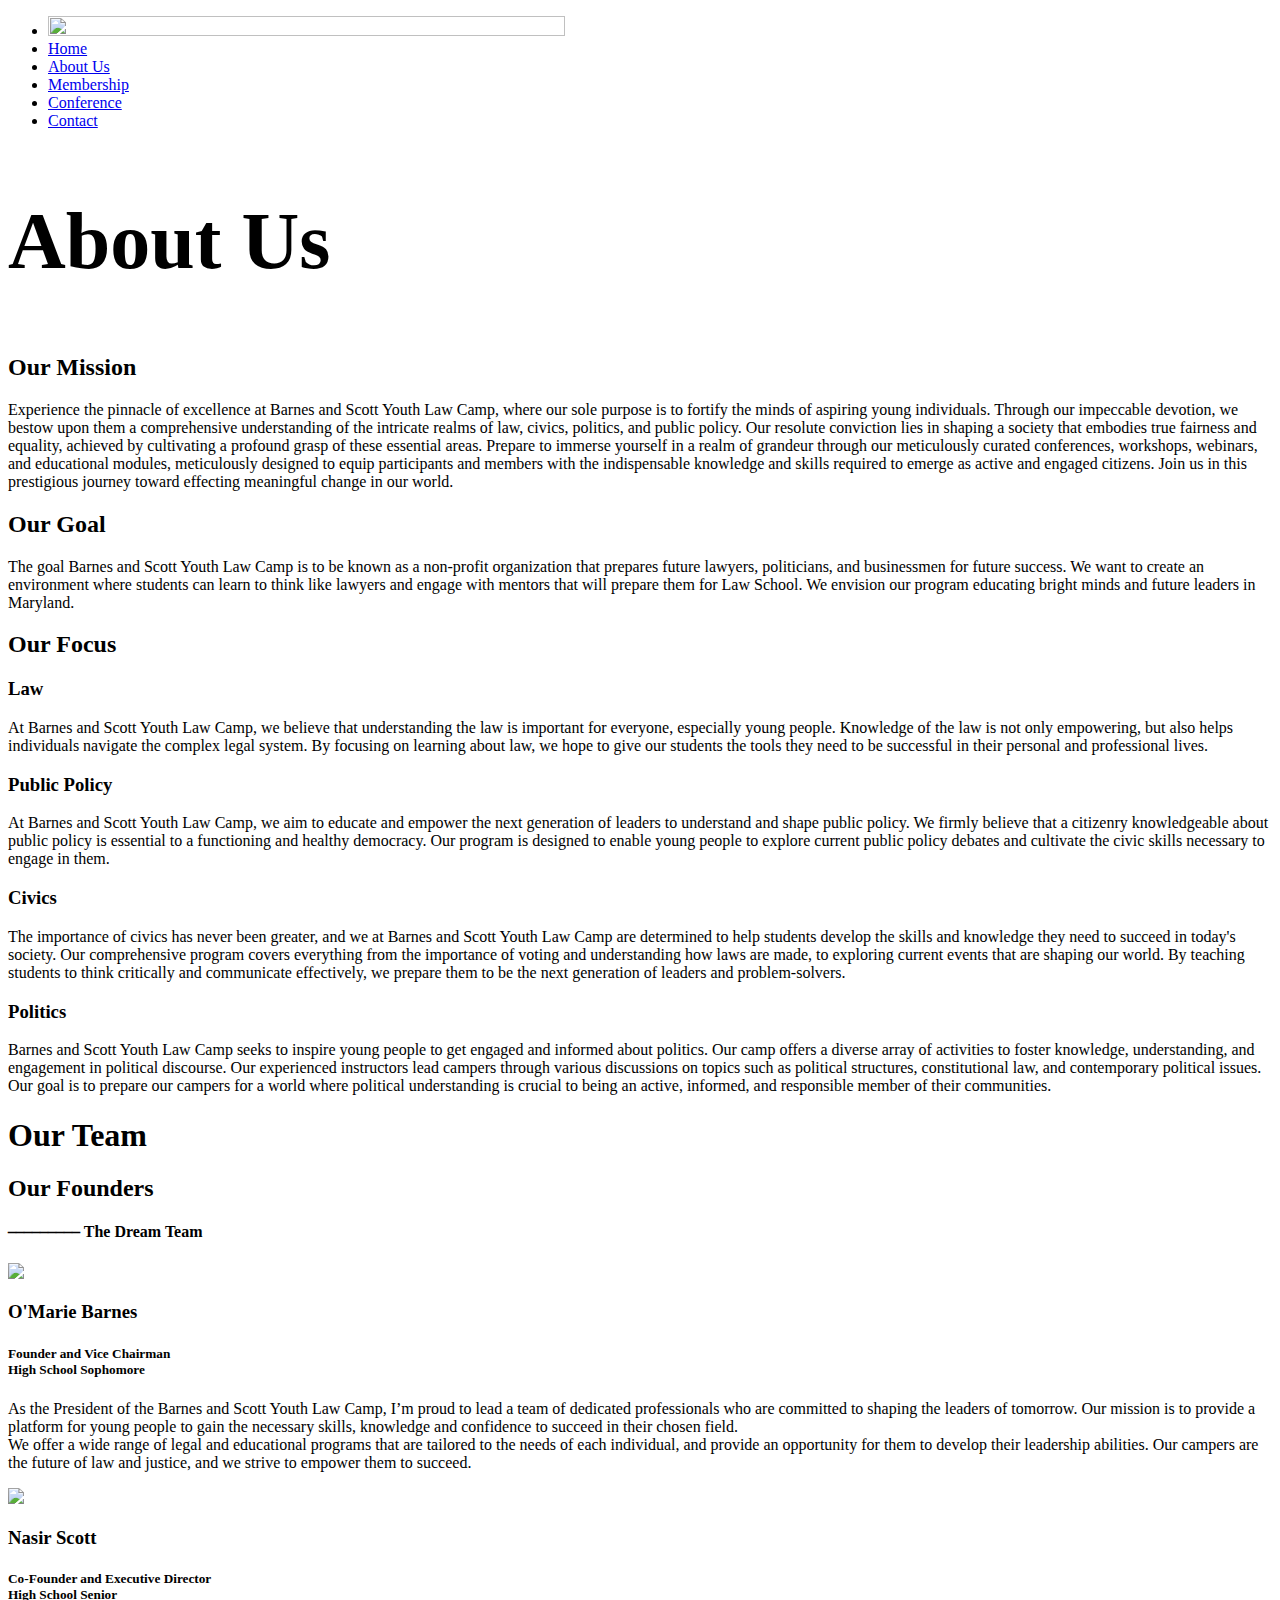
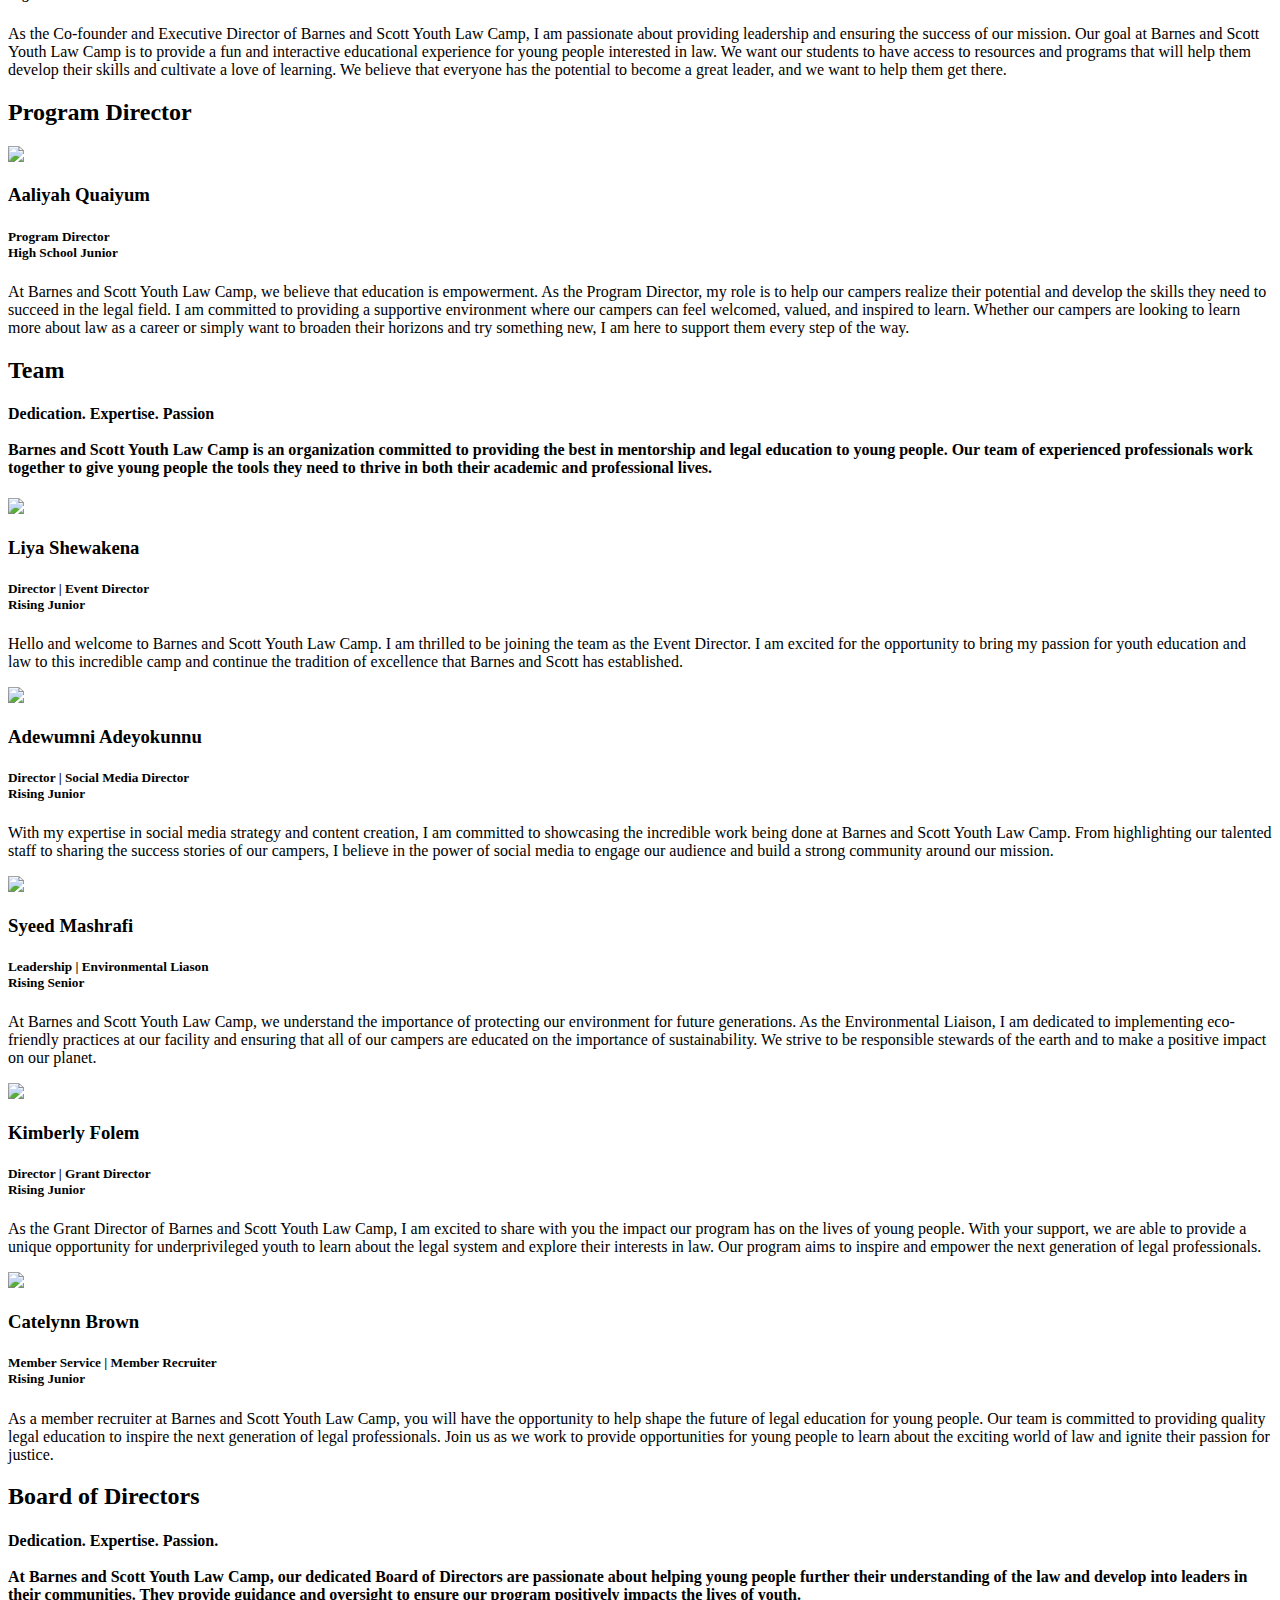
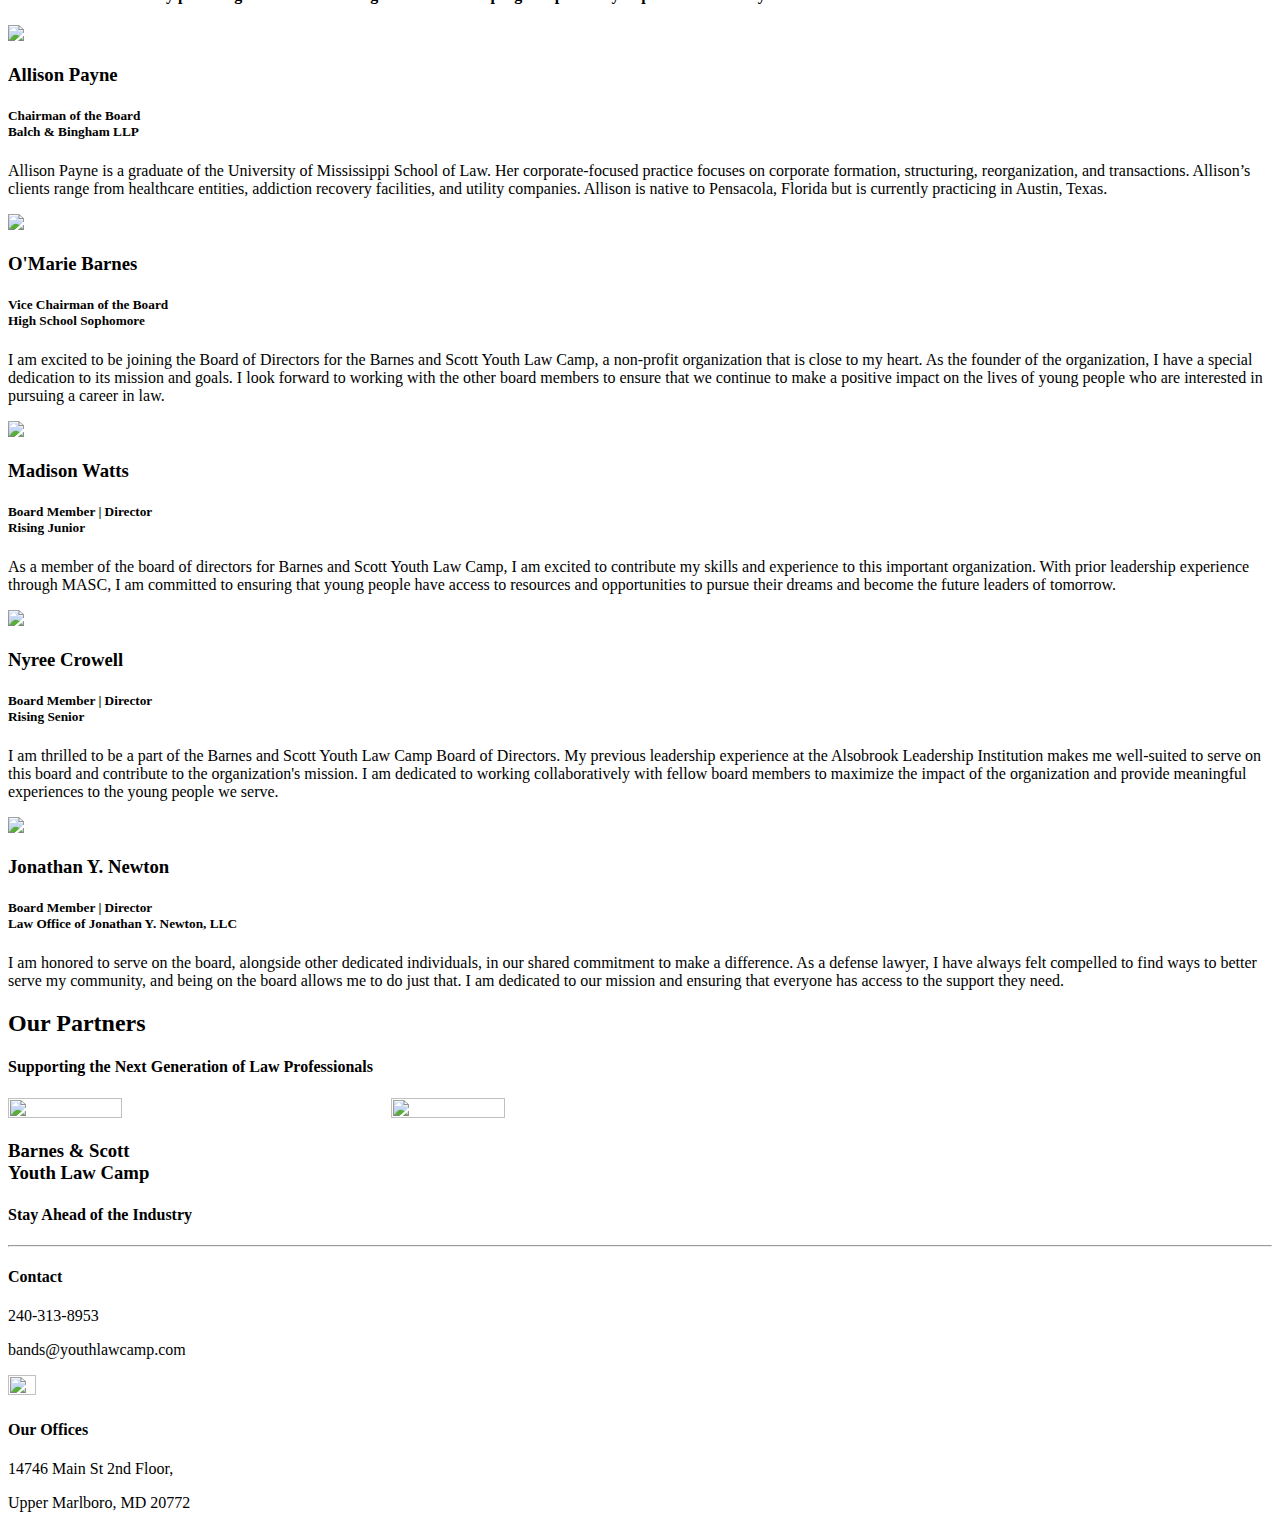
==== about.html @ f1bccf70 "Create about.html" ====
<!DOCTYPE html>
<html>
  <head>
   <title>About Us | Barnes & Scott Youth Law Camp</title>
    <meta charset="UTF-8">
    <link rel="stylesheet" href="about.css">
    <link rel="icon" type="image/webp" href="/bsylc/images/logo.webp">
  </head>
  
  <body>
    <div class="header">
      <div class="navigation">
        <ul>
          <li><img src="/bsylc/images/logo.webp" style="height: 65%; width: 65%;"></li>
          <li><a href="/bsylc-revised">Home</a></li>
          <li><a href="/bsylc-revised/about">About Us</a></li>
          <li><a href="/bsylc-revised/membership">Membership</a></li>
          <li><a href="/bsylc-revised/conference">Conference</a></li>
          <li><a href="#contact">Contact</a></li>
        </ul>
      </div>
       <section id="about">
      <div class="about">
        <div class="about-header">
      <h2 style="font-size: 500%;">About Us</h2>
        </div>
        <div class="about-top">
        <div class="about-top-mission">
          <h2>Our Mission</h2>
          <p>Experience the pinnacle of excellence at ​Barnes and Scott Youth Law Camp, where our sole purpose is to fortify the minds of aspiring young individuals. Through our impeccable devotion, we bestow upon them a comprehensive understanding of the intricate realms of law, civics, politics, and public policy. Our resolute conviction lies in shaping a society that embodies true fairness and equality, achieved by cultivating a profound grasp of these essential areas. Prepare to immerse yourself in a realm of grandeur through our meticulously curated conferences, workshops, webinars, and educational modules, meticulously designed to equip participants and members with the indispensable knowledge and skills required to emerge as active and engaged citizens. Join us in this prestigious journey toward effecting meaningful change in our world.</p>
        </div>
        <div class="about-top-goal">
          <h2>Our Goal</h2>
          <p>The goal Barnes and Scott Youth Law Camp is to be known as a non-profit organization that prepares future lawyers, politicians, and businessmen for future success. We want to create an environment where students can learn to think like lawyers and engage with mentors that will prepare them for Law School. We envision our program educating bright minds and future leaders in Maryland.</p>
        </div>
        </div>
    <div class="about-focus">
    <div class="about-focus-header">
      <h2>Our Focus</h2>
      </div>
      <div class="about-focus-columns">
    <div class="about-focus-columns-law">
        <h3>Law</h3>
        <p>At Barnes and Scott Youth Law Camp, we believe that understanding the law is important for everyone, especially young people. Knowledge of the law is not only empowering, but also helps individuals navigate the complex legal system. By focusing on learning about law, we hope to give our students the tools they need to be successful in their personal and professional lives.</p>
      </div>
      <div class="about-focus-columns-publicpolicy">
        <h3>Public Policy</h3>
        <p>At Barnes and Scott Youth Law Camp, we aim to educate and empower the next generation of leaders to understand and shape public policy. We firmly believe that a citizenry knowledgeable about public policy is essential to a functioning and healthy democracy. Our program is designed to enable young people to explore current public policy debates and cultivate the civic skills necessary to engage in them.</p>
      </div>
      <div class="about-focus-columns-civics">
        <h3>Civics</h3>
        <p>The importance of civics has never been greater, and we at Barnes and Scott Youth Law Camp are determined to help students develop the skills and knowledge they need to succeed in today's society. Our comprehensive program covers everything from the importance of voting and understanding how laws are made, to exploring current events that are shaping our world. By teaching students to think critically and communicate effectively, we prepare them to be the next generation of leaders and problem-solvers.</p>
      </div>
      <div class="about-focus-columns-politics">
        <h3>Politics</h3>
        <p>Barnes and Scott Youth Law Camp seeks to inspire young people to get engaged and informed about politics. Our camp offers a diverse array of activities to foster knowledge, understanding, and engagement in political discourse. Our experienced instructors lead campers through various discussions on topics such as political structures, constitutional law, and contemporary political issues. Our goal is to prepare our campers for a world where political understanding is crucial to being an active, informed, and responsible member of their communities.</p>
      </div>
      </div>
    </div>
      </div>
    </section>
      <section id="team">
      <h1>Our Team</h1>
</div>
<div class="founders">
<div class="founders-header">
  <h2>Our Founders</h2>
  <h4>⎯⎯⎯⎯⎯⎯⎯⎯⎯   The Dream Team</h4>
  </div>
  <div class="founders-columns">
  <div class="founders-columns-barnes">
    <img src="/bsylc/images/founders-columns-barnes.webp">
    <h3>O'Marie Barnes</h3>
    <h5>Founder and Vice Chairman<br>High School Sophomore</h5>
    <p>As the President of the Barnes and Scott Youth Law Camp, I’m proud to lead a team of dedicated professionals who are committed to shaping the leaders of tomorrow. Our mission is to provide a platform for young people to gain the necessary skills, knowledge and confidence to succeed in their chosen field.<br>We offer a wide range of legal and educational programs that are tailored to the needs of each individual, and provide an opportunity for them to develop their leadership abilities. Our campers are the future of law and justice, and we strive to empower them to succeed.</p>
  </div>
  <div class="founders-columns-scott">
    <img src="/bsylc/images/founders-columns-scott.webp">
    <h3>Nasir Scott</h3>
    <h5>Co-Founder and Executive Director<br>High School Senior</h5>
    <p>As the Co-founder and Executive Director of Barnes and Scott Youth Law Camp, I am passionate about providing leadership and ensuring the success of our mission. Our goal at Barnes and Scott Youth Law Camp is to provide a fun and interactive educational experience for young people interested in law. We want our students to have access to resources and programs that will help them develop their skills and cultivate a love of learning. We believe that everyone has the potential to become a great leader, and we want to help them get there.</p>
  </div>
  </div>
  </div>
<div class="programdirector">
  <div class="programdirector-header">
  <h2>Program Director</h2>
  </div>
  <div class="programdirector-columns">
  <div class="programdirector-columns-quaiyum">
  <img src="/bsylc/images/programdirector-columns-quaiyum.webp">
  <h3>Aaliyah Quaiyum</h3>
  <h5>Program Director<br>High School Junior</h5>
  <p>At Barnes and Scott Youth Law Camp, we believe that education is empowerment. As the Program Director, my role is to help our campers realize their potential and develop the skills they need to succeed in the legal field. I am committed to providing a supportive environment where our campers can feel welcomed, valued, and inspired to learn. Whether our campers are looking to learn more about law as a career or simply want to broaden their horizons and try something new, I am here to support them every step of the way.</p>
  </div>
  </div>
</div>
<div class="team">
  <div class="team-header">
  <h2>Team</h2>
  <h4>Dedication. Expertise. Passion<br><br>Barnes and Scott Youth Law Camp is an organization committed to providing the best in mentorship and legal education to young people. Our team of experienced professionals work together to give young people the tools they need to thrive in both their academic and professional lives.</h5>
  </div>
  <div class="team-columns">
    <div class="team-columns-shewakena">
  <img src="/bsylc/images/team-columns-shewakena.webp">
  <h3>Liya Shewakena</h3>
  <h5>Director | Event Director<br>Rising Junior</h5>
  <p>Hello and welcome to Barnes and Scott Youth Law Camp. I am thrilled to be joining the team as the Event Director. I am excited for the opportunity to bring my passion for youth education and law to this incredible camp and continue the tradition of excellence that Barnes and Scott has established.</p>
</div>
<div class="team-columns-adeyokunnu">
  <img src="/bsylc/images/team-columns-adeyokunnu.webp">
<h3>Adewumni Adeyokunnu</h3>
<h5>Director | Social Media Director<br>Rising Junior</h5>
<p>With my expertise in social media strategy and content creation, I am committed to showcasing the incredible work being done at Barnes and Scott Youth Law Camp. From highlighting our talented staff to sharing the success stories of our campers, I believe in the power of social media to engage our audience and build a strong community around our mission.</p>
</div>
  <div class="team-columns-mashrafi">
    <img src="/bsylc/images/team-columns-mashrafi.webp">
<h3>Syeed Mashrafi</h3>
<h5>Leadership | Environmental Liason<br>Rising Senior</h5>
<p>At Barnes and Scott Youth Law Camp, we understand the importance of protecting our environment for future generations. As the Environmental Liaison, I am dedicated to implementing eco-friendly practices at our facility and ensuring that all of our campers are educated on the importance of sustainability. We strive to be responsible stewards of the earth and to make a positive impact on our planet.</p>
  </div>
  <div class="team-columns-folem">
    <img src="/bsylc/images/team-columns-folem.webp">
<h3>Kimberly Folem</h3>
<h5>Director | Grant Director<br>Rising Junior</h5>
<p>As the Grant Director of Barnes and Scott Youth Law Camp, I am excited to share with you the impact our program has on the lives of young people. With your support, we are able to provide a unique opportunity for underprivileged youth to learn about the legal system and explore their interests in law. Our program aims to inspire and empower the next generation of legal professionals.</p>
  </div>
  <div class="team-columns-brown">
    <img src="/bsylc/images/team-columns-brown.webp">
    <h3>Catelynn Brown</h3>
    <h5>Member Service | Member Recruiter<br>Rising Junior</h5>
    <p>As a member recruiter at Barnes and Scott Youth Law Camp, you will have the opportunity to help shape the future of legal education for young people. Our team is committed to providing quality legal education to inspire the next generation of legal professionals. Join us as we work to provide opportunities for young people to learn about the exciting world of law and ignite their passion for justice.</p>
  </div>
  </div>
  </div>
  <div class="directors">
    <div class="directors-header">
    <h2>Board of Directors</h2>
    <h4>Dedication. Expertise. Passion.<br><br>At Barnes and Scott Youth Law Camp, our dedicated Board of Directors are passionate about helping young people further their understanding of the law and develop into leaders in their communities. They provide guidance and oversight to ensure our program positively impacts the lives of youth.</h5>
    </div>
    <div class="directors-columns">
      <div class="directors-columns-payne">
      <img src="/bsylc/images/directors-columns-payne.webp">
  <h3>Allison Payne</h3>
<h5>Chairman of the Board<br>Balch & Bingham LLP</h5>
<p>Allison Payne is a graduate of the University of Mississippi School of Law. Her corporate-focused practice focuses on corporate formation, structuring, reorganization, and transactions. Allison’s clients range from healthcare entities, addiction recovery facilities, and utility companies. Allison is native to Pensacola, Florida but is currently practicing in Austin, Texas.</p>
    </div>
    <div class="directors-columns-barnes">
      <img src="/bsylc/images/directors-columns-barnes.webp">
      <h3>O'Marie Barnes</h3>
      <h5>Vice Chairman of the Board<br>High School Sophomore</h5>
      <p>I am excited to be joining the Board of Directors for the Barnes and Scott Youth Law Camp, a non-profit organization that is close to my heart. As the founder of the organization, I have a special dedication to its mission and goals. I look forward to working with the other board members to ensure that we continue to make a positive impact on the lives of young people who are interested in pursuing a career in law.</p>
    </div>
    <div class="directors-columns-watts">
      <img src="/bsylc/images/directors-columns-watts.webp">
      <h3>Madison Watts</h3>
      <h5>Board Member | Director<br>Rising Junior</h5>
      <p>As a member of the board of directors for Barnes and Scott Youth Law Camp, I am excited to contribute my skills and experience to this important organization. With prior leadership experience through MASC, I am committed to ensuring that young people have access to resources and opportunities to pursue their dreams and become the future leaders of tomorrow.</p>
    </div>
    <div class="directors-columns-crowell">
      <img src="/bsylc/images/directors-columns-crowell.webp">
      <h3>Nyree Crowell</h3>
      <h5>Board Member | Director<br>Rising Senior</h5>
      <p>I am thrilled to be a part of the Barnes and Scott Youth Law Camp Board of Directors. My previous leadership experience at the Alsobrook Leadership Institution makes me well-suited to serve on this board and contribute to the organization's mission. I am dedicated to working collaboratively with fellow board members to maximize the impact of the organization and provide meaningful experiences to the young people we serve.</p>
  </div>
    <div class="directors-columns-newton">
      <img src="/bsylc/images/directors-columns-newton.webp">
      <h3>Jonathan Y. Newton</h3>
      <h5>Board Member | Director<br>Law Office of Jonathan Y. Newton, LLC</h5>
      <p>I am honored to serve on the board, alongside other dedicated individuals, in our shared commitment to make a difference. As a defense lawyer, I have always felt compelled to find ways to better serve my community, and being on the board allows me to do just that. I am dedicated to our mission and ensuring that everyone has access to the support they need.</p>
  </div>
    </div>
  </div>
  </section>

       <section id="partners">
    <div class="partners">
    <div class="partners-header">
      <h2>Our Partners</h2>
      </div>
      <div class="partners-desc">
      <h4>Supporting the Next Generation of Law Professionals</h4>
      </div>
      <div class="partners-logos">
      <img src="/bsylc/images/partners-logos1.webp" height=30% width=30%>
      <img src="/bsylc/images/partners-logos2.webp" height=30% width=30%>
      </div>
    </div>
    </section>
    <section id="contact">
    <div class="footer">
      <footer>
      <div class="footer-text">
        <h3>Barnes & Scott <br> Youth Law Camp</h3>
        <h4>Stay Ahead of the Industry</h4>
        </div>
        <hr>
        <div class="footer-contact">
       <div class="footer-contact-main">
       <h4>Contact</h4>
       <p>240-313-8953</p>
       <p>bands@youthlawcamp.com</p>
       </div>
          <div class="footer-contact-insta">
          <a href="https://www.instagram.com/barnesandscott.ylc" target="_blank">
  <img src="/bsylc/images/instagram.png" style="height: 15%; width: 15%;">
</a>
        </div>
       <div class="footer-contact-map">
          <h4>Our Offices</h4>
          <p>14746 Main St 2nd Floor, </p><p>Upper Marlboro, MD 20772</p>
          </div>
        </div>
      </footer>
    </div>
    </section>
  </body>

</html>
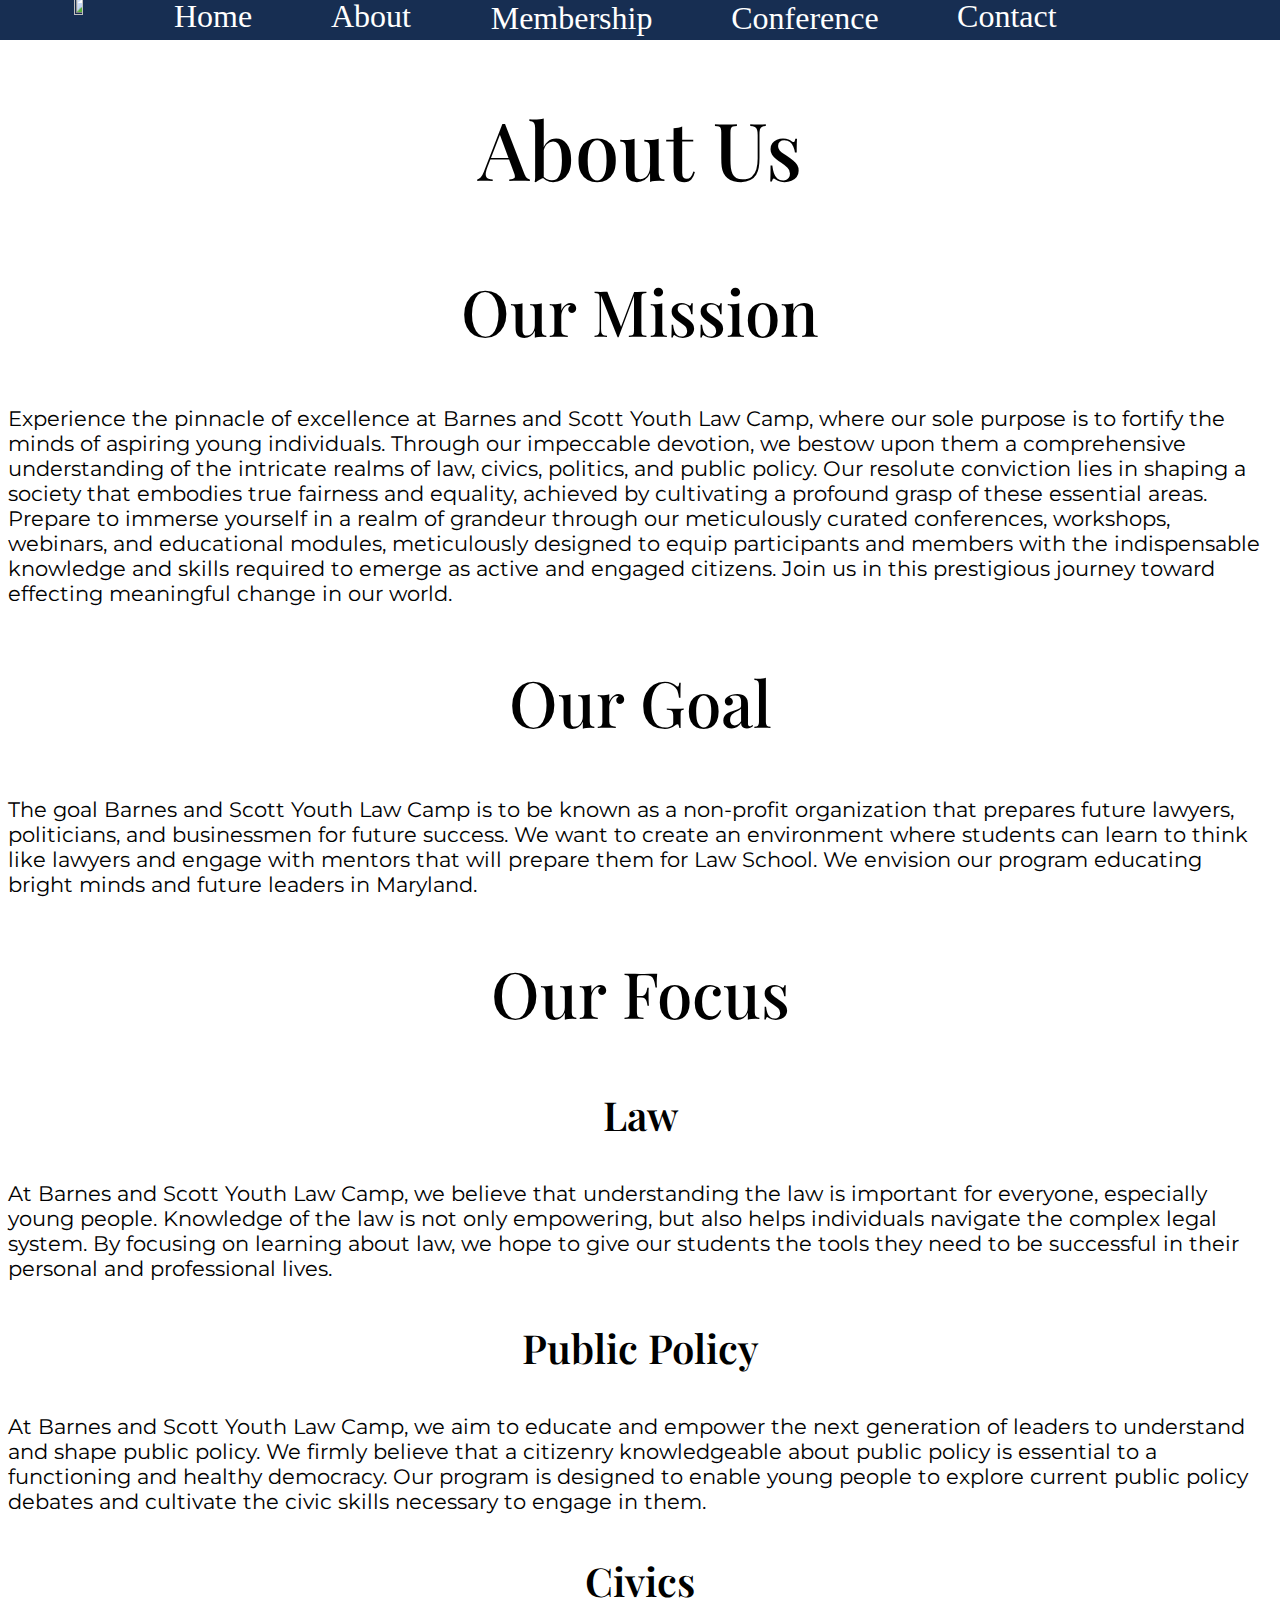
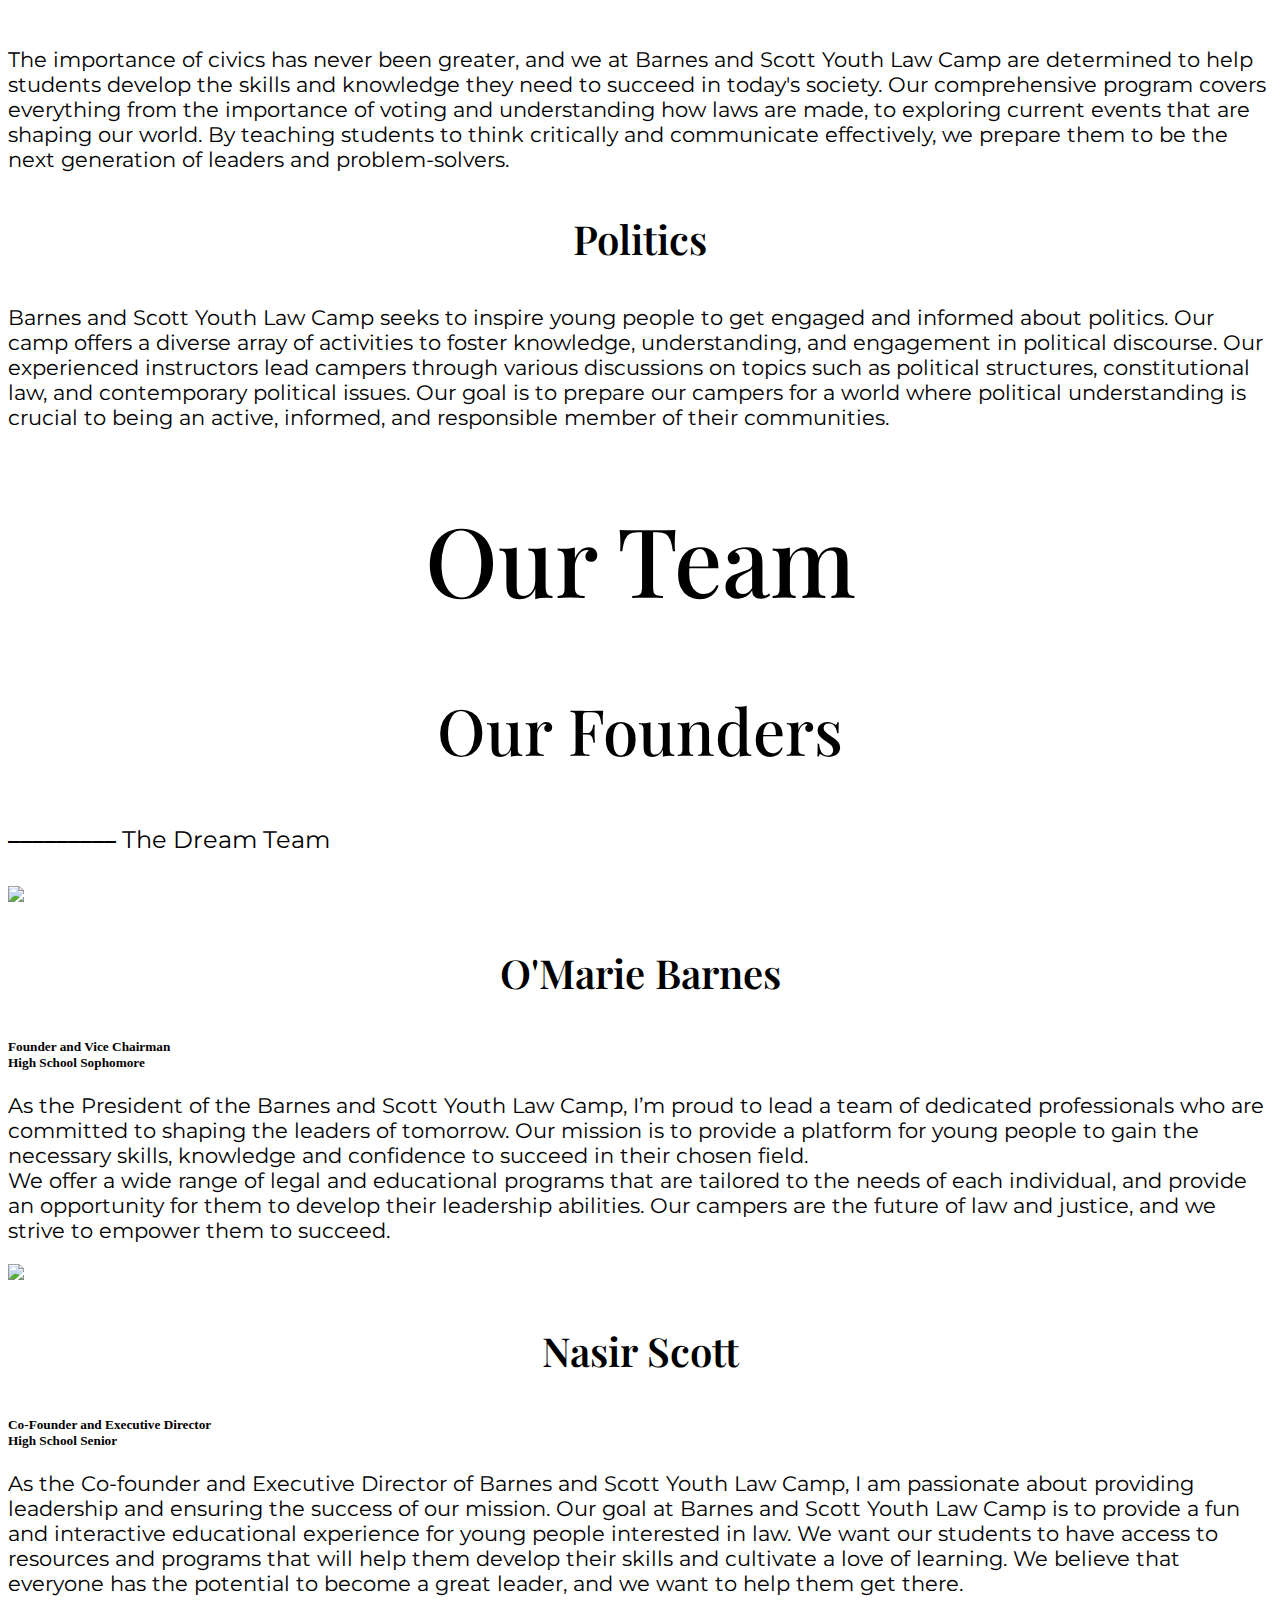
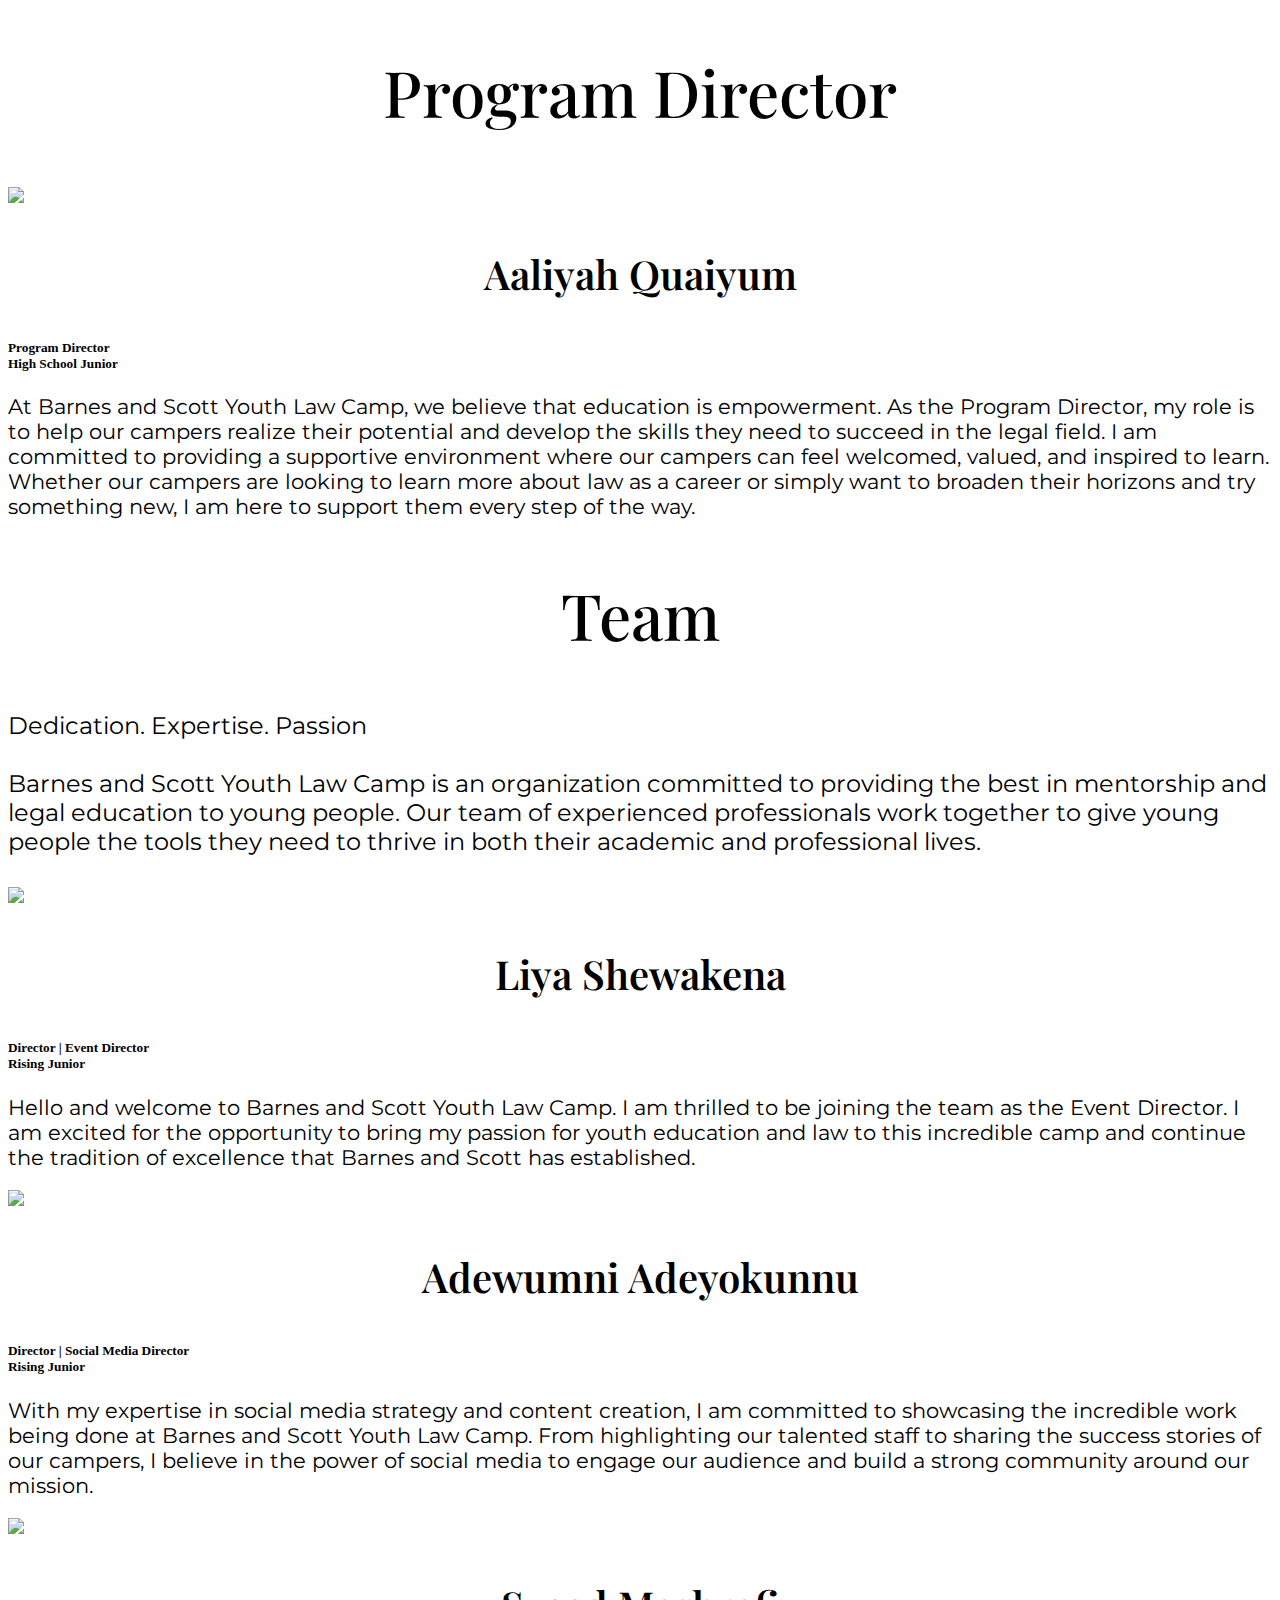
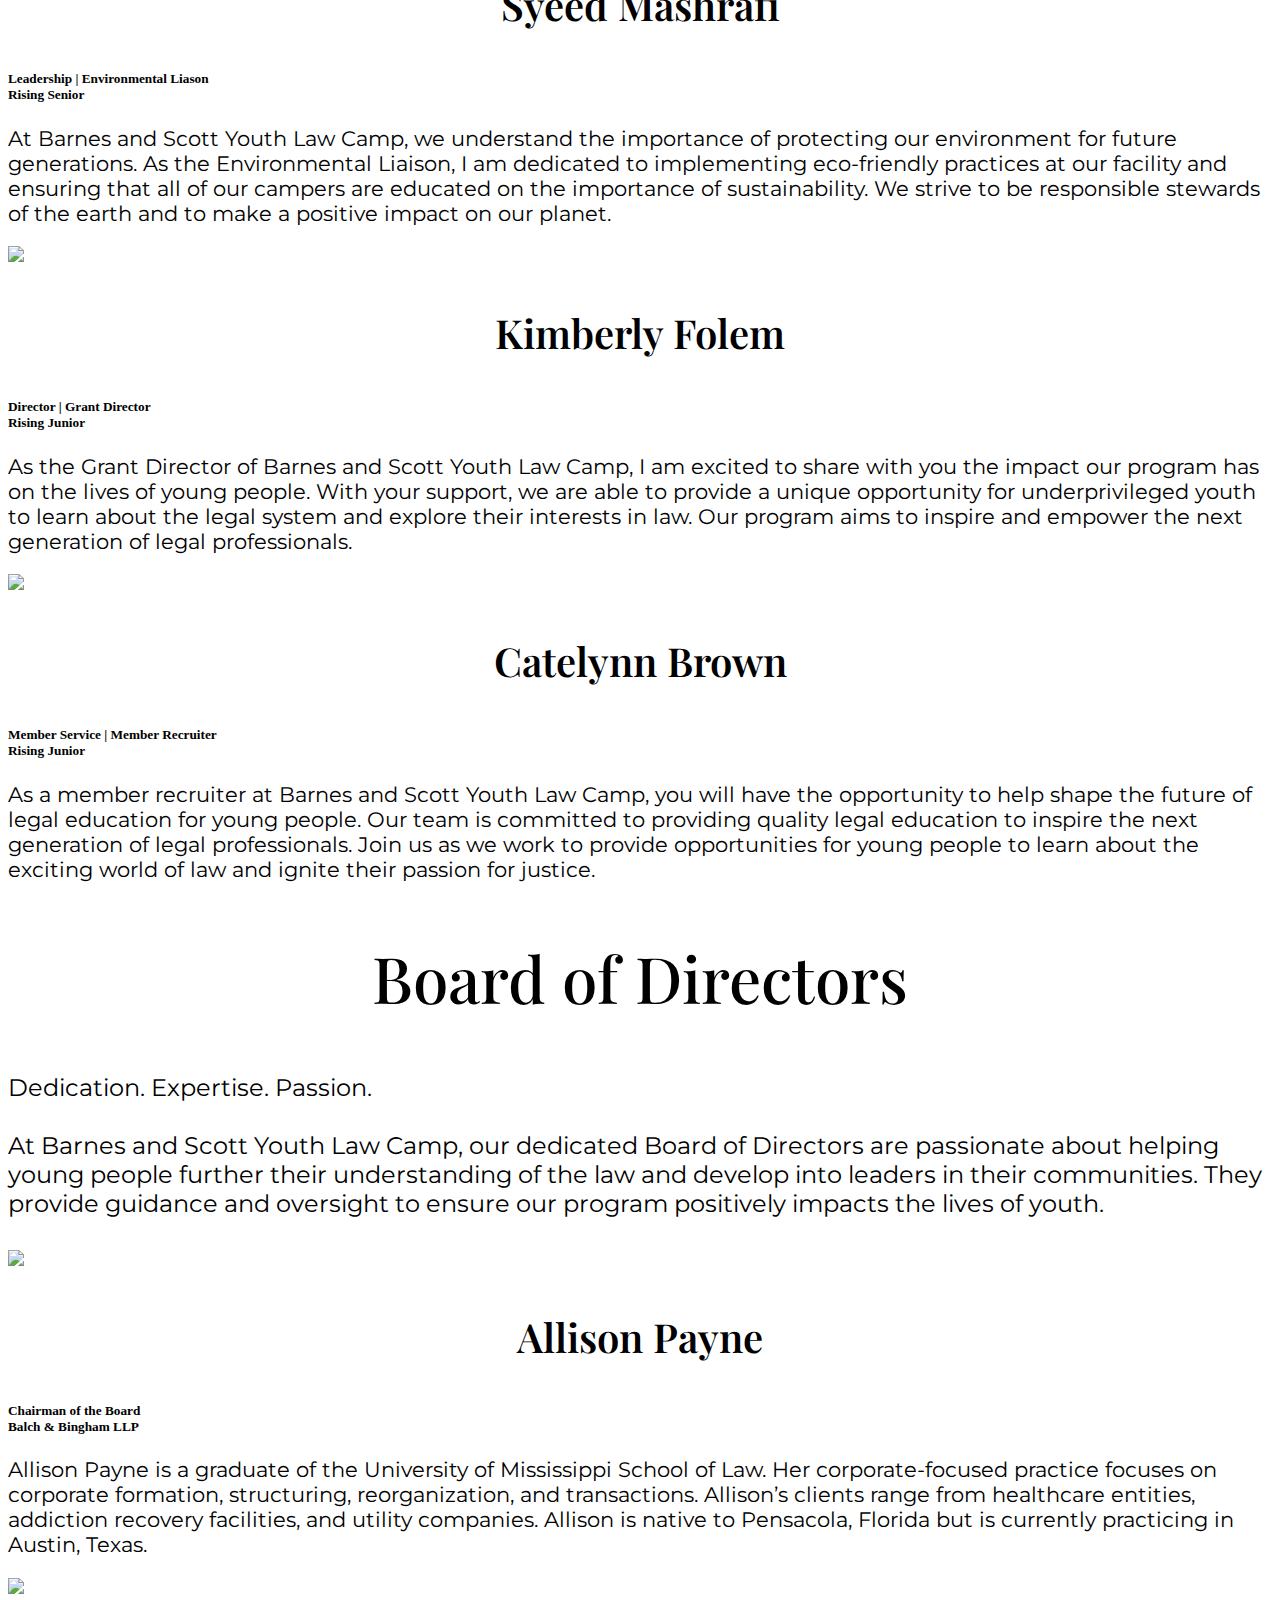
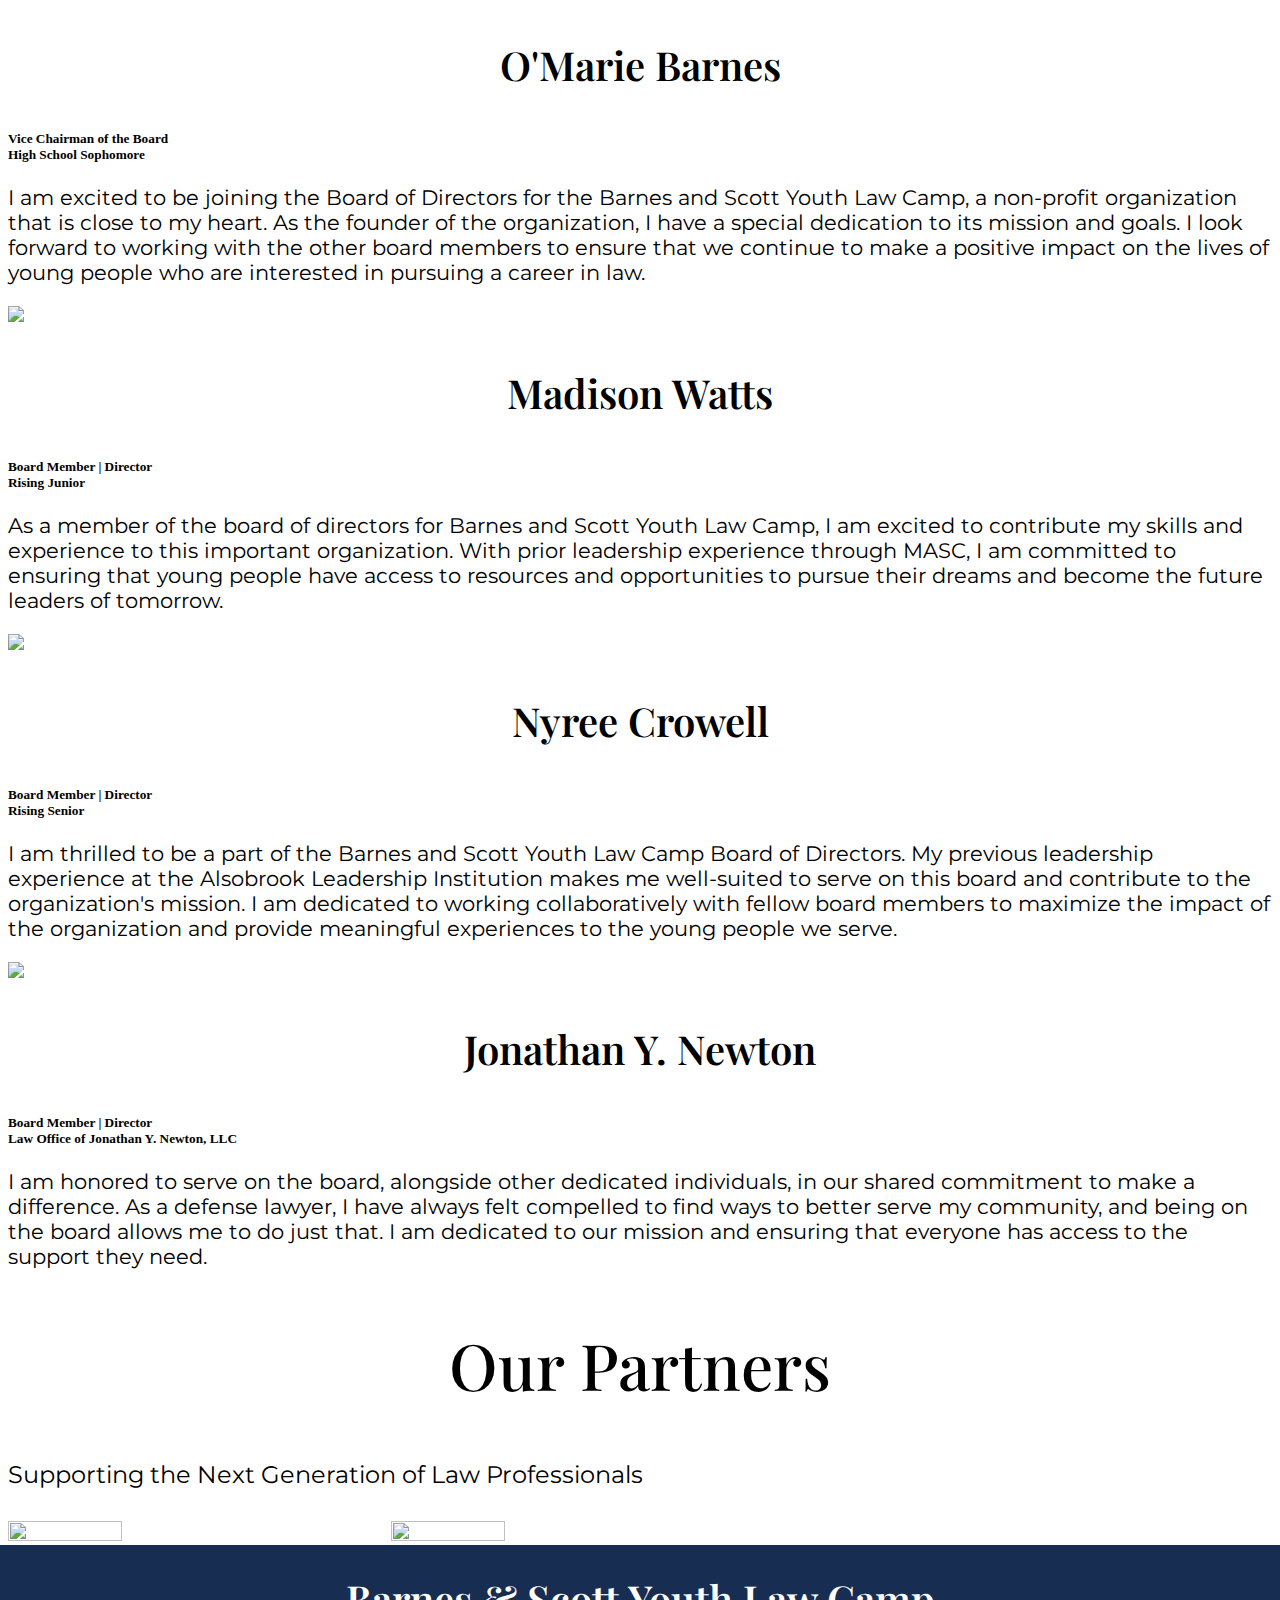
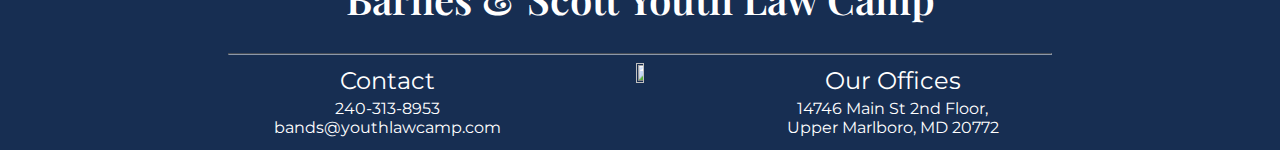
==== commit da68848e: "Update about.html" ====
--- a/about.html
+++ b/about.html
@@ -13,7 +13,7 @@
         <ul>
           <li><img src="/bsylc/images/logo.webp" style="height: 65%; width: 65%;"></li>
           <li><a href="/bsylc-revised">Home</a></li>
-          <li><a href="/bsylc-revised/about">About Us</a></li>
+          <li><a href="/bsylc-revised/about">About</a></li>
           <li><a href="/bsylc-revised/membership">Membership</a></li>
           <li><a href="/bsylc-revised/conference">Conference</a></li>
           <li><a href="#contact">Contact</a></li>
@@ -187,12 +187,11 @@
       </div>
     </div>
     </section>
-    <section id="contact">
+      <section id="contact">
     <div class="footer">
       <footer>
       <div class="footer-text">
-        <h3>Barnes & Scott <br> Youth Law Camp</h3>
-        <h4>Stay Ahead of the Industry</h4>
+        <h3>Barnes & Scott Youth Law Camp</h3>
         </div>
         <hr>
         <div class="footer-contact">
@@ -214,6 +213,6 @@
       </footer>
     </div>
     </section>
-  </body>
+</body>
 
 </html>
--- a/about.css
+++ b/about.css
@@ -0,0 +1,129 @@
+@import url('https://fonts.googleapis.com/css2?family=Playfair+Display:ital,wght@0,400..900;1,400..900&display=swap');
+@import url('https://fonts.googleapis.com/css2?family=Montserrat:ital,wght@0,100..900;1,100..900&display=swap');
+
+h1 {
+  font-family: "Playfair Display", serif;
+  text-align: center;
+  font-size: 600%;
+  display: block;
+  font-weight: 500;
+}
+
+h2 {
+  font-family: "Playfair Display", serif;
+  text-align: center;
+  font-size: 400%;
+  display: block;
+  font-weight: 500;
+}
+
+h3 {
+  font-family: "Playfair Display", serif;
+  text-align: center;
+  font-size: 250%;
+  font-weight: 600;
+}
+
+h4 {
+  font-family: 'Montserrat', sans-serif;
+  font-size: 150%;
+  font-weight: 400;
+}
+
+p {
+  font-family: 'Montserrat', sans-serif;
+  font-size: 130%;
+  font-weight: 400;
+}
+
+.navigation {
+  width: 102%;
+  padding: 0;
+  margin: -1%;
+}
+
+.navigation ul {
+  top: 0;
+  width: 102%;
+  list-style-type: none;
+  margin: 0;
+  padding: 0;
+  overflow: hidden;
+  background-color: #172e52;
+}
+
+.navigation li {
+  float: left;
+  padding-left: 3%;
+  padding-right: 3%;
+}
+
+.navigation li:first-child {
+  margin-left: 3%;
+}
+
+.navigation a {
+  display: block;
+  color: white;
+  font-size: 200%;
+  text-align: center;
+  padding: 2% 1%;
+  padding-top: 3%;
+  text-decoration: none;
+}
+
+.navigation a:hover {
+  background-color: #0c1729;
+}
+
+.footer {
+  background-color: #172e52;
+  color: white;
+  width: 100%;
+  margin: 0 -1% 0 -1%;
+  padding: 1%;
+  margin-bottom: -2%;
+}
+
+.footer-text {
+  margin-top: -2%;
+}
+
+hr {
+  width: 65%;
+  border-color: #8b97a9;
+  margin-top: -1%;
+}
+
+.footer-contact {
+  text-align: center;
+  display: flex;
+}
+
+.footer-contact p {
+  font-size: 100%;
+  margin-top: 0;
+  margin-bottom: 0;
+}
+
+.footer-contact h4 {
+  margin-bottom: 1%;
+  margin-top: 1%;
+}
+
+.footer-contact-main,
+.footer-contact-map {
+  width: 30%;
+  height: 20%;
+  margin-right: -10%;
+  margin-left: -10%;
+}
+
+.footer-contact-main {
+  margin-left: 15%;
+}
+
+.footer-contact-insta {
+  width: 30%;
+  height: 20%;
+}
